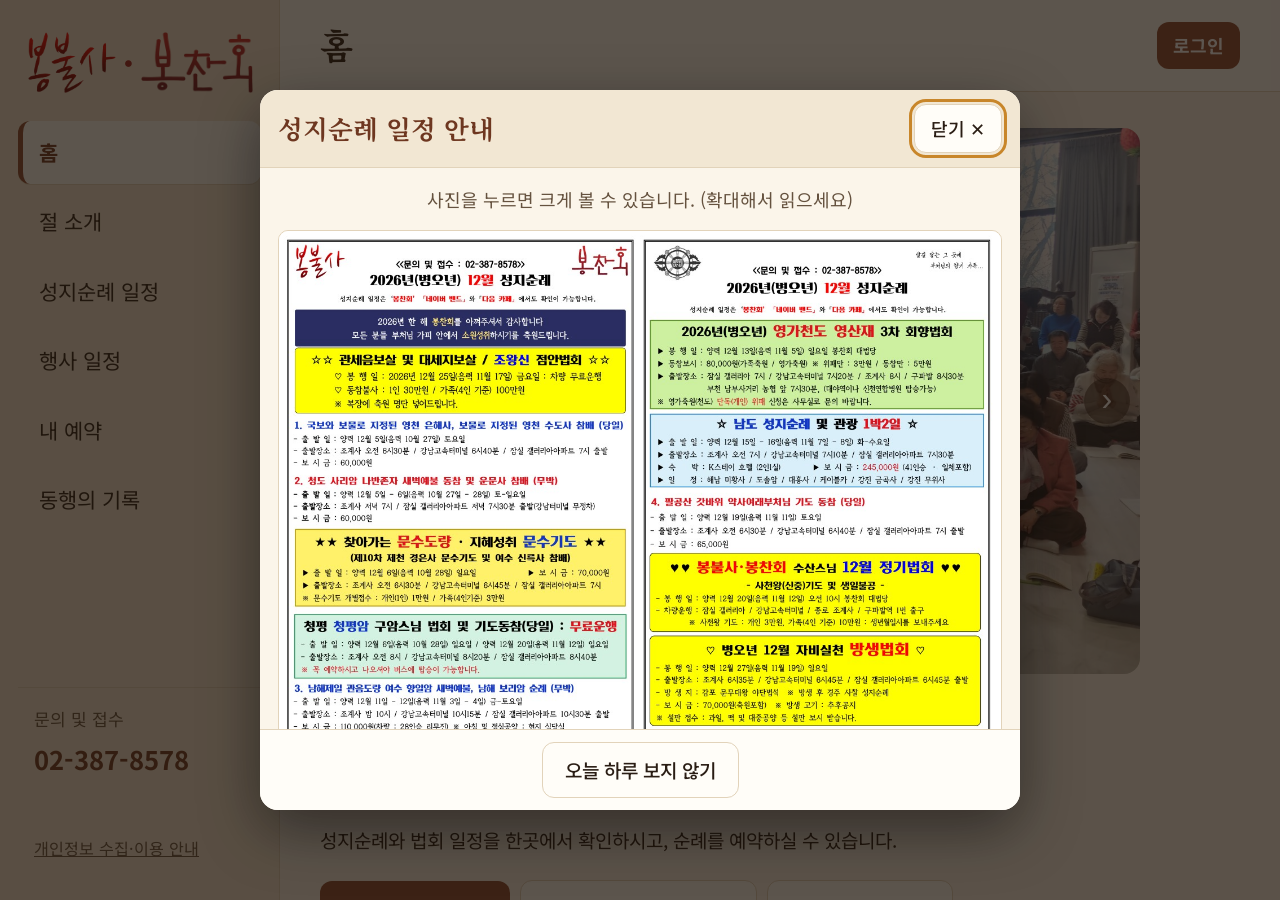
==== index.html @ 5c44788b "내 정보 페이지(회원 전용)와 임시 비밀번호 로그인 시 새 비밀번호 설정 강제, 내 정보는 로그인한 회원에게만 표시 Co-Authored-By: Claude Sonnet 5.5 <" ====
<!doctype html>
<html lang="ko">
<head>
<meta charset="utf-8">
<meta name="viewport" content="width=device-width, initial-scale=1">
<title>봉불사 · 봉찬회 | 성지순례 일정 · 법회 안내 · 예약</title>
<meta name="description" content="봉불사와 성지순례 봉찬회 홈페이지입니다. 성지순례 일정과 법회 안내, 예약, 절 소개, 오시는 길(경기도 고양시 덕양구 내유길 299-2)을 확인하세요. 문의 02-387-8578">
<meta name="keywords" content="봉불사, 봉찬회, 봉불사 봉찬회, 성지순례, 불교 성지순례, 법회, 고양시 절, 덕양구 내유길">
<link rel="canonical" href="https://bongchanhoe.com/">
<meta property="og:type" content="website">
<meta property="og:locale" content="ko_KR">
<meta property="og:site_name" content="봉불사 · 봉찬회">
<meta property="og:title" content="봉불사 · 봉찬회 | 성지순례 일정 · 법회 안내">
<meta property="og:description" content="성지순례 일정과 법회 안내, 예약, 절 소개, 오시는 길을 확인하세요. 문의 02-387-8578">
<meta property="og:url" content="https://bongchanhoe.com/">
<meta property="og:image" content="https://bongchanhoe.com/images/hero.jpg">
<meta name="twitter:card" content="summary_large_image">
<meta name="naver-site-verification" content="9c349a41d6c4ed105a13efb24e6cfe56ac1d6765" />
<script type="application/ld+json">
{
  "@context": "https://schema.org",
  "@type": "PlaceOfWorship",
  "name": "봉불사",
  "alternateName": ["봉찬회", "성지순례 봉찬회"],
  "url": "https://bongchanhoe.com/",
  "telephone": "+82-2-387-8578",
  "image": "https://bongchanhoe.com/images/hero.jpg",
  "address": { "@type": "PostalAddress", "streetAddress": "내유길 299-2", "addressLocality": "덕양구", "addressRegion": "경기도 고양시", "addressCountry": "KR" }
}
</script>
<link rel="stylesheet" href="theme.css">
<style>
  html, body { height: 100%; }
  body { display: flex; }

  /* ---------- 왼쪽 메뉴 ---------- */
  .side {
    width: 280px; flex: none;
    background: var(--sand);
    border-right: 1px solid var(--line);
    display: flex; flex-direction: column;
    padding: 32px 18px 24px; gap: 28px;
    overflow-y: auto;
  }
  .brand { display: block; padding: 6px 10px; margin: -6px 0; border-radius: 12px; text-decoration: none; color: inherit; cursor: pointer; }
  .brand:hover { background: rgba(140,74,47,.1); }
  .brand .name { display: flex; align-items: center; gap: 6px; font-family: var(--serif); font-size: 1.7rem; font-weight: 700; color: var(--brand-dark); line-height: 1.2; }
  .brand .word, .brand .word2 { height: 3.2rem; width: auto; flex: none; }
  .brand .dot { flex: none; font-size: 2rem; line-height: 1; color: #a02020; font-weight: 700; }
  .nav { display: flex; flex-direction: column; gap: 6px; }
  .nav a {
    display: block; padding: 14px 16px; border-radius: 12px;
    color: var(--text); text-decoration: none; font-size: 1.1rem;
    border-left: 5px solid transparent;
  }
  .nav a:hover { background: rgba(140,74,47,.1); }
  .nav a[aria-current="page"] { background: var(--panel); border-left-color: var(--brand); color: var(--brand-dark); font-weight: 700; box-shadow: 0 1px 0 var(--line); }
  .side .call { margin-top: auto; padding: 16px; border-top: 1px solid var(--line); font-size: .9rem; color: var(--muted); }
  .call-bar { display: none; }
  .side-privacy { padding: 10px 16px 14px; font-size: .85rem; color: var(--muted); text-align: left; }
  .side .call a { display: block; margin-top: 4px; font-size: 1.35rem; font-weight: 700; color: var(--brand-dark); text-decoration: none; }

  /* ---------- 가운데 화면 ---------- */
  .main { flex: 1; min-width: 0; display: flex; flex-direction: column; }
  .main > header { padding: 22px 40px; border-bottom: 1px solid var(--line); background: var(--panel); display: flex; align-items: center; justify-content: space-between; gap: 12px; position: relative; z-index: 5; }
  .main > header h1 { margin: 0; font-size: 1.8rem; }
  .who { display: flex; align-items: center; gap: 10px; flex-wrap: wrap; justify-content: flex-end; }
  .who .name { font-weight: 700; color: var(--brand-dark); }
  .stage { flex: 1; min-height: 0; position: relative; }
  .view { display: none; height: 100%; }
  .view.on { display: block; }
  iframe.frame { width: 100%; height: 100%; border: 0; background: var(--bg); }

  .pad { padding: 36px 40px 56px; overflow: auto; height: 100%; }
  .hero { max-width: 820px; display: grid; gap: 22px; margin-bottom: 36px; }
  /* 문구: 두 줄을 한 덩어리로 가운데에 놓고, 둘째 줄은 안쪽으로 들여서 엇갈리게 */
  .hero .tag { margin: 0; color: var(--muted); font-size: 1.1rem; line-height: 1.7; justify-self: center; text-align: left; }
  /* 둘째 줄 앞의 .tag-pad 는 첫 줄의 "발길 닿" 과 같은 글자를 보이지 않게 둔 자리입니다.
     그래서 둘째 줄의 "부"가 첫 줄의 "는" 바로 아래에 맞춰집니다. (글자 크기·글꼴이 바뀌어도 그대로 맞음) */
  .hero .tag-pad { visibility: hidden; }
  .hero .tag-1, .hero .tag-2 { white-space: nowrap; }
  @media (max-width: 380px) { .hero .tag { font-size: 1rem; } }
  .hero h2 { margin: 0; font-size: 2.1rem; color: var(--brand-dark); }
  .hero p { margin: 0; line-height: 1.8; }
  .menu-card span { text-wrap: balance; }
  .cards { display: grid; grid-template-columns: repeat(auto-fit, minmax(240px, 1fr)); gap: 18px; max-width: 820px; }
  .menu-card {
    display: block; padding: 24px; background: var(--panel);
    border: 1px solid var(--line); border-radius: 16px;
    color: inherit; text-decoration: none;
  }
  .menu-card:hover { border-color: var(--brand); background: #fffaf0; }
  .menu-card b { display: block; font-family: var(--serif); font-size: 1.3rem; margin-bottom: 6px; color: var(--brand-dark); }
  .menu-card span { color: var(--muted); }

  .soon { height: 100%; display: grid; place-items: center; text-align: center; padding: 32px; }
  .soon .badge { display: inline-block; font-size: 1rem; padding: 6px 16px; background: #f3e1bd; color: #6f4a0c; margin-bottom: 16px; }
  .soon h2 { margin: 0 0 8px; font-size: 1.9rem; }
  .soon p { margin: 0; color: var(--muted); }

  /* ---------- 좁은 화면(휴대폰): 메뉴를 위로 ---------- */
  @media (max-width: 760px) {
    body { flex-direction: column; }
    .side { width: 100%; flex-direction: row; align-items: center; gap: 12px; padding: 12px 16px; overflow-x: auto; overflow-y: hidden; border-right: 0; border-bottom: 1px solid var(--line); }
    .side .call, .side-privacy { display: none; }
    .call-bar {
      display: flex; align-items: center; justify-content: center; gap: 8px; flex: none;
      min-height: 46px; padding: 8px 12px; background: var(--brand); color: #fff;
      text-decoration: none; font-size: 1rem;
    }
    .call-bar b { font-size: 1.2rem; letter-spacing: .02em; }
    .call-bar:active { background: var(--brand-dark); }
    .brand .name { font-size: 1.3rem; white-space: nowrap; gap: 8px; }
    .brand .word, .brand .word2 { height: 2.4rem; }
    .brand .dot { font-size: 1.5rem; }
    .nav { flex-direction: row; gap: 4px; }
    .nav a { white-space: nowrap; padding: 10px 14px; border-left: 0; border-bottom: 4px solid transparent; border-radius: 10px; font-size: 1.05rem; }
    .nav a[aria-current="page"] { border-bottom-color: var(--brand); box-shadow: none; }
    .main > header { padding: 14px 16px; }
    .main > header h1 { font-size: 1.5rem; }
    .pad, .soon { padding: 24px 16px 40px; }
    .hero h2 { font-size: 1.7rem; }
  }
</style>
</head>
<body>

<aside class="side">
  <!-- 누르면 홈 화면으로 이동하면서 페이지를 새로 고침 (스크립트 맨 아래의 brand 클릭 처리) -->
  <a class="brand" id="brand" href="index.html" aria-label="봉불사 성지순례 봉찬회 — 홈으로 (새로 고침)">
    <div class="name"><img class="word" src="images/logo-bongbulsa.png" alt="봉불사" width="69" height="48"><span class="dot" aria-hidden="true">·</span><img class="word2" src="images/logo-bongchanhoe.png" alt="봉찬회" width="89" height="48"></div>
  </a>
  <nav class="nav" id="nav" aria-label="주 메뉴"></nav>
  <div class="call">문의 및 접수<a href="tel:023878578">02-387-8578</a></div>
  <button type="button" class="privacy-link side-privacy" id="side-privacy">개인정보 수집·이용 안내</button>
</aside>
<!-- 휴대폰에서만 보이는 문의 전화 띠 (PC에서는 왼쪽 아래 .call 이 보임). 누르면 바로 전화 -->
<a class="call-bar" href="tel:023878578" aria-label="문의 및 접수 전화 02-387-8578">📞 문의 및 접수 <b>02-387-8578</b></a>

<div class="main">
  <header>
    <h1 id="title">홈</h1>
    <div class="who" id="who"></div>
  </header>
  <main class="stage">
    <!-- 홈 -->
    <section class="view" id="view-home">
      <div class="pad">
        <div class="hero">
          <div id="hero-carousel"></div>
          <p class="tag"><span class="tag-1">발길 닿는 그곳에</span><br><span class="tag-2"><span class="tag-pad" aria-hidden="true">발길 닿</span>부처님의 향기 가득...</span></p>
          <p>성지순례와 법회 일정을 한곳에서 확인하시고, 순례를 예약하실 수 있습니다.</p>
          <div class="actions">
            <a class="btn" href="#pilgrimage">성지순례 일정 보기</a>
            <a class="btn ghost" href="tel:023878578">전화 문의 02-387-8578</a>
            <a class="btn ghost" href="#temple:info">연락처 · 오시는 길</a>
          </div>
        </div>
        <h2 class="sec">바로가기</h2>
        <div class="cards" id="cards"></div>
      </div>
    </section>

    <!-- 준비 중 -->
    <section class="view" id="view-soon">
      <div class="soon">
        <div>
          <span class="badge">준비 중</span>
          <h2 id="soon-name"></h2>
          <p>이 페이지는 아직 준비 중입니다. 조금만 기다려 주세요.</p>
        </div>
      </div>
    </section>

    <!-- 만들어진 페이지가 열리는 곳 -->
    <section class="view" id="view-frame">
      <iframe class="frame" id="frame" title="페이지 내용"></iframe>
    </section>
  </main>
</div>

<script src="carousel.js"></script>
<script src="flyers.js"></script>
<script src="popup.js"></script>
<script src="privacy.js"></script>
<script>document.getElementById("side-privacy").addEventListener("click", showPrivacyPopup);</script>
<script>
  // 메뉴 목록. file 이 있는 페이지는 파일이 실제로 존재할 때만 가운데에 열리고,
  // 없으면 "준비 중"이 보입니다. 새 페이지 파일을 만들면 자동으로 열립니다.
  const PAGES = [
    { id: 'home',       label: '홈',            file: null,              desc: '' },
    { id: 'temple',     label: '절 소개',       file: 'temple.html',     desc: '봉불사를 소개합니다' },
    { id: 'pilgrimage', label: '성지순례 일정', file: 'pilgrimage.html', desc: '다가오는 성지순례 일정을 확인하세요' },
    { id: 'events',     label: '행사 일정',     file: 'events.html',     desc: '봉불사 행사 일정을 확인하세요' },
    { id: 'reserve',    label: '내 예약',       file: 'reserve.html',    desc: '성지순례를 예약하세요' },
    { id: 'myinfo',     label: '내 정보',       file: 'myinfo.html',     desc: '가입 정보를 보고 비밀번호를 바꿉니다', memberOnly: true }, // 로그인한 회원에게만 메뉴에 보임
    { id: 'gallery',    label: '동행의 기록',   file: 'gallery.html',    desc: '함께 다녀온 성지순례와 행사의 사진' },
    { id: 'login',      label: '로그인',        file: 'login.html',      desc: '', hidden: true }, // 왼쪽 메뉴·바로가기에는 안 보임
  ];

  const $ = (id) => document.getElementById(id);
  const views = { home: $('view-home'), soon: $('view-soon'), frame: $('view-frame') };

  PAGES.filter((p) => !p.hidden).forEach((p) => {
    const a = document.createElement('a');
    a.href = '#' + p.id;
    a.textContent = p.label;
    a.dataset.id = p.id;
    if (p.memberOnly) a.dataset.memberOnly = '1';
    $('nav').appendChild(a);

    if (p.id !== 'home') {
      const c = document.createElement('a');
      c.className = 'menu-card';
      if (p.memberOnly) c.dataset.memberOnly = '1';
      c.href = '#' + p.id;
      c.innerHTML = '<b></b><span></span>';
      c.querySelector('b').textContent = p.label;
      c.querySelector('span').textContent = p.desc;
      $('cards').appendChild(c);
    }
  });

  function show(name) {
    Object.entries(views).forEach(([k, el]) => el.classList.toggle('on', k === name));
  }

  async function exists(file) {
    try {
      const r = await fetch(file, { method: 'HEAD', cache: 'no-store' });
      return r.ok;
    } catch (e) {
      return false; // 파일을 직접 연 경우(서버 없음) 등
    }
  }

  let token = 0; // 메뉴를 빠르게 연속으로 눌렀을 때 마지막 클릭만 반영
  async function open() {
    // 주소 끝에 ":목적지"를 붙이면 그 페이지의 특정 부분으로 바로 이동 (예: #temple:info = 절 소개의 연락처·오시는 길)
    const [id, jump] = location.hash.slice(1).split(':');
    const page = PAGES.find((p) => p.id === id) || PAGES[0];
    if (page.memberOnly && !getMember()) { location.hash = '#login'; return; } // 회원 전용: 로그인 후 사용
    const to = /^[a-z-]{1,20}$/.test(jump || '') ? jump : '';
    const my = ++token;

    document.querySelectorAll('#nav a').forEach((a) => {
      if (a.dataset.id === page.id) a.setAttribute('aria-current', 'page');
      else a.removeAttribute('aria-current');
    });
    $('title').textContent = page.label;
    document.title = page.id === 'home' ? '봉불사 · 봉찬회 | 성지순례 일정 · 법회 안내 · 예약' : page.label + ' · 봉불사'; // 홈은 검색에 보이는 제목과 같게

    if (!page.file) { show('home'); return; }

    show(null); // 확인하는 동안 이전 화면이 남아 보이지 않게 비움
    const ok = await exists(page.file);
    if (my !== token) return;
    if (ok) {
      $('frame').src = page.file + (to ? '?to=' + to : '');
      show('frame');
    } else {
      $('soon-name').textContent = page.label;
      show('soon');
    }
  }

  window.addEventListener('hashchange', open);
  open();

  /* ---------- 로그인 상태 표시 ----------
     회원 로그인(이름/전화번호)과 관리자 로그인(이메일/비밀번호)은 login.html 에서 따로 합니다.
     - 회원: sessionStorage['member'] = {name, phone}  → 다른 페이지는 window.top.getMember() 로 읽음
     - 관리자: sessionStorage['admin_token']          → 행사 관리·매출 페이지가 사용
     비회원은 로그인 없이 일정을 볼 수 있습니다. */
  function getMember() {
    try { return JSON.parse(sessionStorage.getItem('member') || 'null'); } catch (e) { return null; }
  }
  window.getMember = getMember;

  function adminActive() {
    try {
      const tk = sessionStorage.getItem('admin_token');
      if (!tk) return false;
      const exp = JSON.parse(atob(tk.split('.')[1].replace(/-/g, '+').replace(/_/g, '/'))).exp;
      return exp * 1000 > Date.now();
    } catch (e) { return false; }
  }

  function reloadFrame() { const f = $('frame'); if (f.getAttribute('src')) f.contentWindow.location.reload(); }

  function renderWho() {
    const who = $('who');
    who.replaceChildren();
    const m = getMember(), admin = adminActive();
    document.querySelectorAll('[data-member-only]').forEach((x) => { x.hidden = !m; }); // 내 정보는 로그인한 회원에게만 보임
    const mk = (tag, cls, text) => { const e = document.createElement(tag); e.className = cls; e.textContent = text; return e; };

    if (m) who.append(mk('span', 'name', m.name + '님'));
    if (admin) {
      who.append(mk('span', 'admin-tag', '관리자'));
      const a1 = mk('a', 'btn ghost small', '행사 관리'); a1.href = 'menu.html';
      const a3 = mk('a', 'btn ghost small', '전체 예약'); a3.href = 'reservations.html';
      const a2 = mk('a', 'btn ghost small', '매출'); a2.href = 'sales.html';
      const a4 = mk('a', 'btn ghost small', '회원 관리'); a4.href = 'members.html';
      who.append(a1, a3, a4, a2);
    }
    if (m || admin) {
      const out = mk('button', 'btn ghost small', '로그아웃'); out.type = 'button';
      out.addEventListener('click', () => {
        try { sessionStorage.removeItem('member'); sessionStorage.removeItem('admin_token'); } catch (e) {}
        renderWho();
        location.hash = '#login'; // 로그아웃하면 로그인 화면으로
      });
      who.append(out);
    } else {
      const b = mk('a', 'btn small', '로그인'); b.href = '#login';
      who.append(b);
    }
  }
  window.renderWho = renderWho;
  renderWho();

  // 홈 사진: carousel.js 의 HOME_SLIDES (사진 4장이 5초마다 넘어감). 절 소개 페이지는 사진 대신 동영상을 씁니다.
  $('hero-carousel').replaceWith(buildCarousel(HOME_SLIDES, HOME_OPTS));

  // 왼쪽 위 "봉불사 성지순례 봉찬회"를 누르면 홈으로 이동하면서 페이지를 새로 고침.
  // 새로 고침할 때 팝업이 또 뜨면 번거로우니 이번 한 번은 팝업을 건너뜀(popup.js 가 이 표시를 읽고 지움).
  $('brand').addEventListener('click', (e) => {
    if (e.ctrlKey || e.metaKey || e.shiftKey || e.button === 1) return; // 새 탭으로 여는 동작은 그대로 둠
    e.preventDefault();
    try { sessionStorage.setItem('popup-skip-once', '1'); } catch (err) {}
    const target = location.pathname; // 주소 끝의 #메뉴 부분을 떼어 낸 홈 주소
    if (location.hash) location.assign(target); else location.reload();
  });

  // 들어오자마자 뜨는 안내 팝업 (사진·제목은 popup.js 의 POPUP 에서 바꿈)
  showEntryPopup(POPUP);
</script>
</body>
</html>
---- theme.css ----
/* 봉불사 · 봉찬회 공통 디자인 — 따뜻한 색, 큰 글자 */
@import url("https://fonts.googleapis.com/css2?family=Noto+Sans+KR:wght@400;500;700&family=Noto+Serif+KR:wght@600;700&display=swap");

:root {
  --bg: #fbf5ea;        /* 따뜻한 크림 */
  --panel: #fffdf8;
  --sand: #f2e7d3;      /* 연한 베이지 면 */
  --text: #2a1d14;
  --muted: #65523f;     /* 크림 위에서도 읽기 편한 진한 갈색 회색 */
  --line: #e2d3ba;
  --brand: #8c4a2f;     /* 황토빛 갈색 */
  --brand-dark: #6e3720;
  --gold: #c8862a;
  --ok-bg: #e2f0de; --ok-fg: #2a5f25;
  --off-bg: #ece3d3; --off-fg: #5b4b3a;
  --red: #b3261e; --red-bg: #fde8e6;
  --serif: "Noto Serif KR", "Batang", "Nanum Myeongjo", serif;
  --sans: "Noto Sans KR", "Pretendard", "Malgun Gothic", system-ui, sans-serif;
}

* { box-sizing: border-box; }
[hidden] { display: none !important; }
html { font-size: 19px; }
/* 한글은 낱말(띄어쓰기) 단위로 줄이 바뀌게: "봉불사 행사 일정을 / 확인하세요" 처럼. 아주 긴 낱말(주소 등)만 어쩔 수 없이 끊음 */
body { word-break: keep-all; overflow-wrap: break-word; }
h1, h2, h3, .desc, .hint, .state, .msg, p { text-wrap: pretty; }
h1, h2, h3 { text-wrap: balance; }
body {
  margin: 0;
  font-family: var(--sans);
  font-size: 1rem;
  line-height: 1.7;
  background: var(--bg);
  color: var(--text);
}
h1, h2, h3 { font-family: var(--serif); line-height: 1.35; }
a { color: var(--brand-dark); }
:focus-visible { outline: 3px solid var(--gold); outline-offset: 2px; }

/* ---------- 버튼 ---------- */
.btn {
  display: inline-block;
  font: inherit; font-weight: 700; font-size: 1rem; text-decoration: none; text-align: center;
  min-height: 48px; padding: 11px 22px;
  border: 0; border-radius: 12px; cursor: pointer;
  background: var(--brand); color: #fff;
}
.btn:hover { background: var(--brand-dark); }
.btn.ghost { background: var(--panel); color: var(--text); border: 1.5px solid var(--line); font-weight: 500; }
.btn.ghost:hover { background: var(--sand); }
.btn.small { min-height: 42px; padding: 8px 16px; font-size: .95rem; }
.btn:disabled { opacity: .6; cursor: default; }

/* ---------- 카드 · 배지 ---------- */
.item, .card, .box {
  background: var(--panel);
  border: 1px solid var(--line);
  border-radius: 16px;
  padding: 24px;
}
.item { display: grid; gap: 12px; }
.item.past { opacity: .72; }
.item.urgent { border-color: var(--red); border-left: 7px solid var(--red); }
.top { display: flex; align-items: center; gap: 10px; flex-wrap: wrap; }
.title { font-size: 1.3rem; font-weight: 700; margin: 0; }
.badge { font-size: .85rem; font-weight: 700; padding: 3px 12px; border-radius: 999px; }
.badge.open { background: var(--ok-bg); color: var(--ok-fg); }
.badge.closed, .badge.canceled, .badge.dday { background: var(--off-bg); color: var(--off-fg); }
.badge.dday.urgent { background: var(--red); color: #fff; }
.meta { display: flex; flex-wrap: wrap; gap: 4px 20px; color: var(--muted); font-size: 1rem; }
.meta .urgent { color: var(--red); font-weight: 700; }
.desc { margin: 0; line-height: 1.75; white-space: pre-line; }
.list { display: grid; gap: 16px; }
.actions, .row { display: flex; gap: 10px; flex-wrap: wrap; align-items: center; }

/* 구역 제목: 가는 선 위에 작은 글씨 (조용한 느낌) */
.sec { font-size: 1.1rem; font-weight: 500; font-family: var(--sans); color: var(--muted); margin: 36px 0 16px; padding-bottom: 10px; border-bottom: 1.5px solid var(--line); }
.sec:first-child { margin-top: 0; }

/* ---------- 안내 · 메시지 ---------- */
.state { padding: 44px 0; text-align: center; color: var(--muted); }
.state .btn { margin-top: 14px; }
.msg { font-size: .95rem; min-height: 1.4em; }
.msg.err { color: var(--red); font-weight: 500; }
.msg.ok { color: var(--ok-fg); font-weight: 500; }
.hint { color: var(--muted); font-size: .95rem; margin: 0 0 18px; }

/* ---------- 입력 ---------- */
form.box { display: grid; gap: 16px; }
form.box.edit { border-color: var(--gold); border-width: 2px; }
.grid { display: grid; grid-template-columns: repeat(auto-fit, minmax(210px, 1fr)); gap: 16px; }
label.f { display: grid; gap: 6px; font-size: .95rem; color: var(--muted); font-weight: 500; }
label.f.wide { grid-column: 1 / -1; }
input, select, textarea {
  font: inherit; color: var(--text); background: #fff;
  border: 1.5px solid #cdb995; border-radius: 10px;
  padding: 10px 12px; min-height: 48px; width: 100%;
}
textarea { min-height: 96px; resize: vertical; }

/* ---------- 성지순례 전단 사진 칸 (flyers.js) ---------- */
.flyers { margin-bottom: 22px; padding: 18px 20px; background: var(--panel); border: 1px solid var(--line); border-radius: 16px; display: grid; gap: 10px; }
.flyers-title { margin: 0; font-size: 1.4rem; color: var(--brand-dark); }
.flyers-hint { margin: 0; color: var(--muted); font-size: .95rem; }
.flyers-grid { display: grid; grid-template-columns: repeat(auto-fit, minmax(min(380px, 100%), 1fr)); gap: 14px; } /* 넓으면 2장씩 나란히, 좁으면 1장씩 */
.flyers-fig { margin: 0; display: grid; gap: 6px; }
.flyers-fig a { display: block; border: 1px solid var(--line); border-radius: 10px; overflow: hidden; background: #fff; cursor: zoom-in; }
.flyers-fig img { display: block; width: 100%; height: auto; }
.flyers-fig figcaption { text-align: center; color: var(--muted); font-size: .9rem; }
@media (max-width: 760px) { .flyers { padding: 14px 12px; } .flyers-title { font-size: 1.2rem; } }

/* ---------- 들어오면 뜨는 안내 팝업 (popup.js) ---------- */
.popup-overlay {
  position: fixed; inset: 0; z-index: 200; background: rgba(30,20,12,.72); display: grid; place-items: center;
  padding: max(16px, env(safe-area-inset-top)) max(16px, env(safe-area-inset-right)) max(16px, env(safe-area-inset-bottom)) max(16px, env(safe-area-inset-left));
}
/* 높이는 화면의 80%만 쓰고(휴대폰 주소창 때문에 잘리지 않게 dvh = 실제 보이는 높이 기준), 가로는 PC에서 760px 까지만 */
.popup-box { width: min(760px, 100%); max-height: 80vh; max-height: 80dvh; display: flex; flex-direction: column; background: var(--panel); border-radius: 18px; overflow: hidden; box-shadow: 0 20px 60px rgba(0,0,0,.45); }
.popup-head { display: flex; align-items: center; justify-content: space-between; gap: 12px; padding: 14px 18px; border-bottom: 1px solid var(--line); background: var(--sand); }
.popup-title { margin: 0; font-size: 1.35rem; color: var(--brand-dark); }
.popup-body { min-height: 0; overflow-y: auto; padding: 16px 18px; display: grid; gap: 16px; background: var(--bg); -webkit-overflow-scrolling: touch; }
.popup-hint { margin: 0; color: var(--muted); font-size: .95rem; text-align: center; }
.popup-fig { margin: 0; display: grid; gap: 6px; }
.popup-fig a { display: block; border: 1px solid var(--line); border-radius: 10px; overflow: hidden; background: #fff; cursor: zoom-in; }
.popup-fig img { display: block; width: 100%; height: auto; }
.popup-fig figcaption { text-align: center; color: var(--muted); font-size: .9rem; }
.popup-foot { display: flex; gap: 10px; justify-content: center; flex-wrap: wrap; padding: 12px 18px; border-top: 1px solid var(--line); background: var(--panel); }
@media (max-width: 760px) {
  .popup-overlay { padding-left: max(18px, env(safe-area-inset-left)); padding-right: max(18px, env(safe-area-inset-right)); }
  .popup-box { max-height: 78vh; max-height: 78dvh; border-radius: 14px; }
  .popup-head { padding: 10px 12px; }
  .popup-body { padding: 12px; gap: 12px; }
  .popup-foot { padding: 10px 12px; }
  .popup-title { font-size: 1.1rem; }
  .popup-hint { font-size: .85rem; }
  .popup-foot .btn { flex: 1 1 auto; min-height: 44px; }
}

/* ---------- 맨 위로 버튼 (totop.js) ---------- */
.to-top {
  position: fixed; right: 16px; bottom: 16px; z-index: 40;
  width: 54px; height: 54px; border: 0; border-radius: 50%;
  background: var(--brand); color: #fff; font: 700 1.7rem/1 var(--sans);
  display: grid; place-items: center; padding: 0 0 3px; cursor: pointer;
  box-shadow: 0 4px 14px rgba(42,29,20,.35);
}
.to-top:hover { background: var(--brand-dark); }
@media (max-width: 760px) { .to-top { right: 12px; bottom: 12px; } }

/* ---------- 검색창 ---------- */
.searchbar { display: grid; gap: 8px; margin-bottom: 22px; padding: 18px 20px; background: var(--sand); border-radius: 16px; }
.searchbar-label { font-weight: 700; color: var(--brand-dark); }
.searchbar-row { display: flex; gap: 10px; }
.searchbar-row input { flex: 1; min-width: 0; font-size: 1.05rem; }
.searchbar-info { color: var(--muted); font-size: .95rem; min-height: 1.4em; }

/* ---------- 페이지 나누기 ---------- */
.pager-wrap { margin-top: 28px; display: grid; gap: 10px; justify-items: center; }
.pager { display: flex; flex-wrap: wrap; gap: 8px; justify-content: center; align-items: center; }
.pager .btn { min-width: 48px; min-height: 48px; padding: 8px 14px; font-size: 1rem; }
.pager .btn.current { background: var(--brand); color: #fff; border-color: var(--brand); font-weight: 700; }
.pager .btn:disabled:not(.current) { opacity: .45; }
.pager-gap { color: var(--muted); padding: 0 2px; }
.pager-info { color: var(--muted); font-size: .9rem; }

/* ---------- 사진 넘기기(슬라이드) — 홈, 절 소개 ---------- */
.hero-media { display: grid; gap: 8px; }
.carousel { position: relative; overflow: hidden; border-radius: 16px; background: var(--car-bg, var(--sand)); aspect-ratio: var(--car-ratio, 16 / 9); touch-action: pan-y; }
.slides { display: flex; height: 100%; transition: transform .7s ease; }
.slides.no-anim { transition: none; }
.slide { flex: 0 0 100%; min-width: 0; height: 100%; margin: 0; }
.slide img { display: block; width: 100%; height: 100%; object-fit: cover; }
.car-btn {
  position: absolute; top: 50%; transform: translateY(-50%);
  width: 46px; height: 46px; border: 0; border-radius: 50%;
  background: rgba(42,29,20,.55); color: #fff; font-size: 1.7rem; line-height: 1;
  display: grid; place-items: center; padding: 0 0 4px; cursor: pointer;
}
.car-btn:hover { background: rgba(42,29,20,.82); }
.car-btn.prev { left: 10px; }
.car-btn.next { right: 10px; }
.car-dots { display: flex; justify-content: center; align-items: center; gap: 0; }
.car-dot { width: 26px; height: 26px; padding: 0; border: 0; background: none; cursor: pointer; display: grid; place-items: center; }
.car-dot::before { content: ''; width: 9px; height: 9px; border-radius: 50%; background: #cdb995; transition: width .3s ease, background .3s ease; }
.car-dot[aria-current="true"]::before { width: 22px; border-radius: 5px; background: var(--brand); }
@media (prefers-reduced-motion: reduce) { .slides { transition: none; } }

/* ---------- 사진 자리 (나중에 실제 사진으로 교체) ---------- */
.photo-ph {
  display: grid; place-items: center; text-align: center;
  width: 100%; aspect-ratio: 16 / 7; min-height: 160px;
  background: var(--sand);
  border: 2px dashed #c9b48f; border-radius: 16px;
  color: var(--muted); font-size: 1.2rem; font-weight: 500;
}
img.photo { display: block; width: 100%; max-height: 380px; object-fit: cover; border-radius: 16px; }

/* ---------- 위쪽 띠 (관리 페이지용) ---------- */
.bar {
  background: var(--sand); color: var(--text);
  border-bottom: 1px solid var(--line);
  display: flex; align-items: center; gap: 14px; flex-wrap: wrap;
  padding: 14px 32px;
}
.bar .name { font-family: var(--serif); font-size: 1.4rem; font-weight: 700; color: var(--brand-dark); }
.bar .sub { font-size: .85rem; color: var(--muted); }
.bar .sp { flex: 1; }
.bar a, .bar button.link {
  color: var(--text); text-decoration: none; font: inherit; font-size: 1rem;
  background: none; border: 0; padding: 10px 14px; border-radius: 10px; cursor: pointer; min-height: 44px;
}
.bar a:hover, .bar button.link:hover { background: rgba(140,74,47,.12); }

header.page { padding: 26px 32px; border-bottom: 1px solid var(--line); background: var(--panel); display: flex; align-items: center; gap: 12px; flex-wrap: wrap; }
header.page h1 { margin: 0; font-size: 1.7rem; }
.admin-tag { font-size: .85rem; font-weight: 700; padding: 3px 12px; border-radius: 999px; background: #f3e1bd; color: #6f4a0c; }

@media (max-width: 720px) {
  html { font-size: 18px; }
  .item, .card, .box { padding: 20px; }
  .bar, header.page { padding-left: 16px; padding-right: 16px; }
}

/* 입금 안내 팝업 (pay.js) */
.pay-body { display: grid; gap: 12px; }
.pay-trip { font-weight: 700; margin: 0; }
.pay-amt { margin: 0; font-size: 1.15rem; font-weight: 700; color: var(--brand-dark); }
.pay-sub { margin: 4px 0 0; font-weight: 700; }
.pay-acc .btn { min-width: 6.2em; white-space: nowrap; padding: 10px 14px; }
.pay-num { white-space: nowrap; user-select: all; }
.pay-acc { display: flex; align-items: center; justify-content: space-between; gap: 12px; flex-wrap: wrap; padding: 14px 16px; background: var(--sand); border: 1.5px solid var(--line); border-radius: 12px; }
.pay-bank { font-weight: 700; }
.pay-num { font-size: 1.3rem; font-weight: 700; letter-spacing: .02em; word-break: keep-all; }
.pay-owner { color: var(--muted); font-size: .95rem; }
.pay-note { margin: 4px 0 0; padding: 12px 14px; background: #fff7e0; border-radius: 10px; font-weight: 500; }

/* 확인 팝업 (pay.js 의 askPopup) */
.ask-box { width: min(460px, 100%); }
.ask-msg { margin: 0; font-size: 1.1rem; line-height: 1.7; text-align: center; font-weight: 500; }
.ask-box .popup-foot .btn { flex: 1 1 0; min-height: 52px; }

/* 개인정보 동의 (privacy.js) */
.consent { display: grid; gap: 8px; padding: 14px 16px; background: var(--panel); border: 1.5px solid var(--line); border-radius: 12px; }
.consent-lab { display: flex; align-items: center; gap: 12px; font-weight: 700; cursor: pointer; }
.consent-lab input { width: 1.6rem; height: 1.6rem; min-height: 0; flex: none; accent-color: var(--brand); }
.consent .btn { justify-self: start; }
.consent-hint { margin: 0; color: var(--muted); font-size: .92rem; }
.privacy-box { width: min(620px, 100%); }
.privacy-body { gap: 12px; }
.privacy-sec b { color: var(--brand-dark); }
.privacy-sec p { margin: 2px 0 0; line-height: 1.7; }
.privacy-link { background: none; border: 0; padding: 0; font: inherit; color: var(--brand-dark); text-decoration: underline; cursor: pointer; }
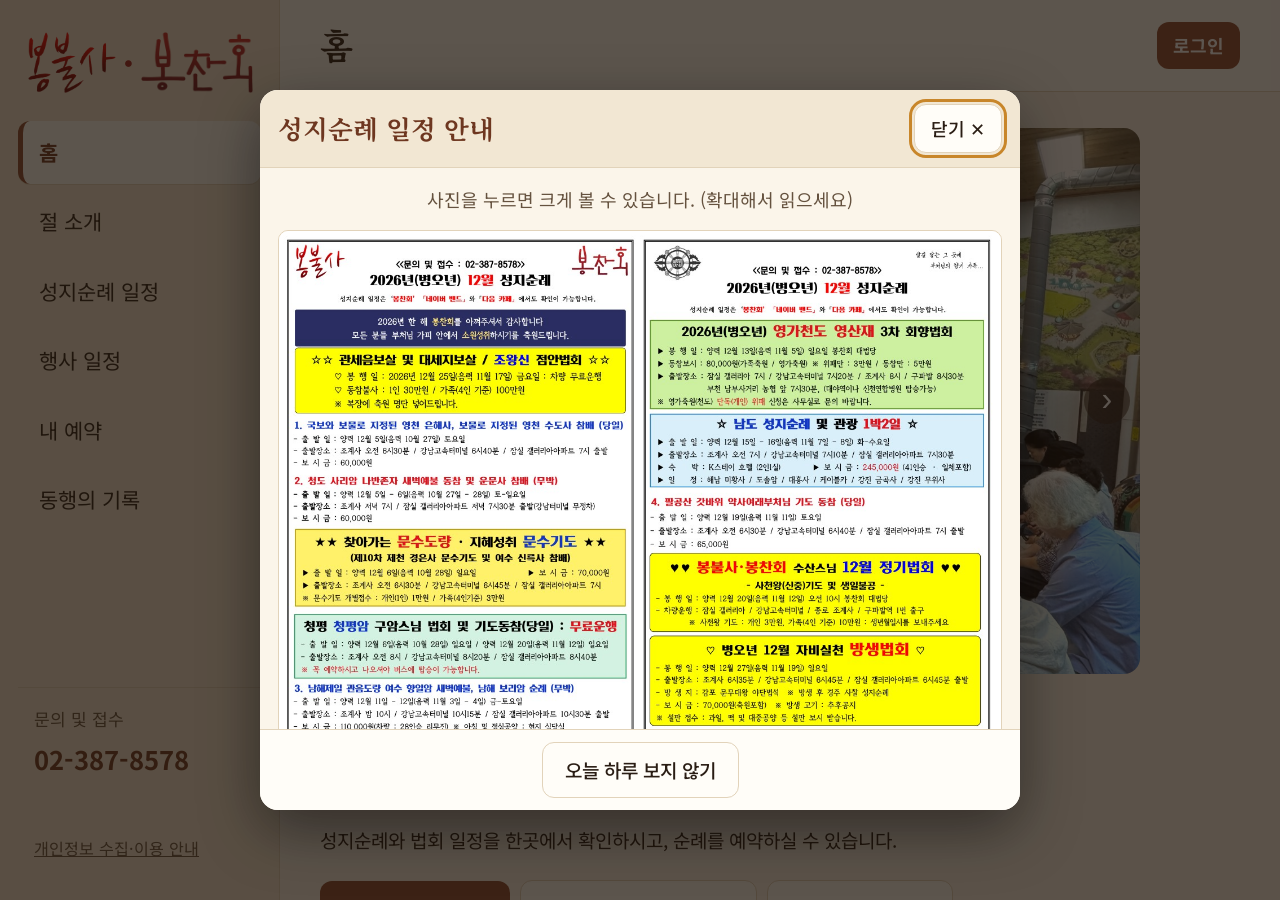
==== commit 33b84baa: "사이트 설명을 80자 이내(74자)로 줄임 (네이버 서치어드바이저 안내)" ====
--- a/index.html
+++ b/index.html
@@ -4,7 +4,7 @@
 <meta charset="utf-8">
 <meta name="viewport" content="width=device-width, initial-scale=1">
 <title>봉불사 · 봉찬회 | 성지순례 일정 · 법회 안내 · 예약</title>
-<meta name="description" content="봉불사와 성지순례 봉찬회 홈페이지입니다. 성지순례 일정과 법회 안내, 예약, 절 소개, 오시는 길(경기도 고양시 덕양구 내유길 299-2)을 확인하세요. 문의 02-387-8578">
+<meta name="description" content="봉불사 · 봉찬회. 성지순례 일정, 법회 안내, 예약, 오시는 길(경기도 고양시 덕양구 내유길 299-2) 문의 02-387-8578">
 <meta name="keywords" content="봉불사, 봉찬회, 봉불사 봉찬회, 성지순례, 불교 성지순례, 법회, 고양시 절, 덕양구 내유길">
 <link rel="canonical" href="https://bongchanhoe.com/">
 <meta property="og:type" content="website">
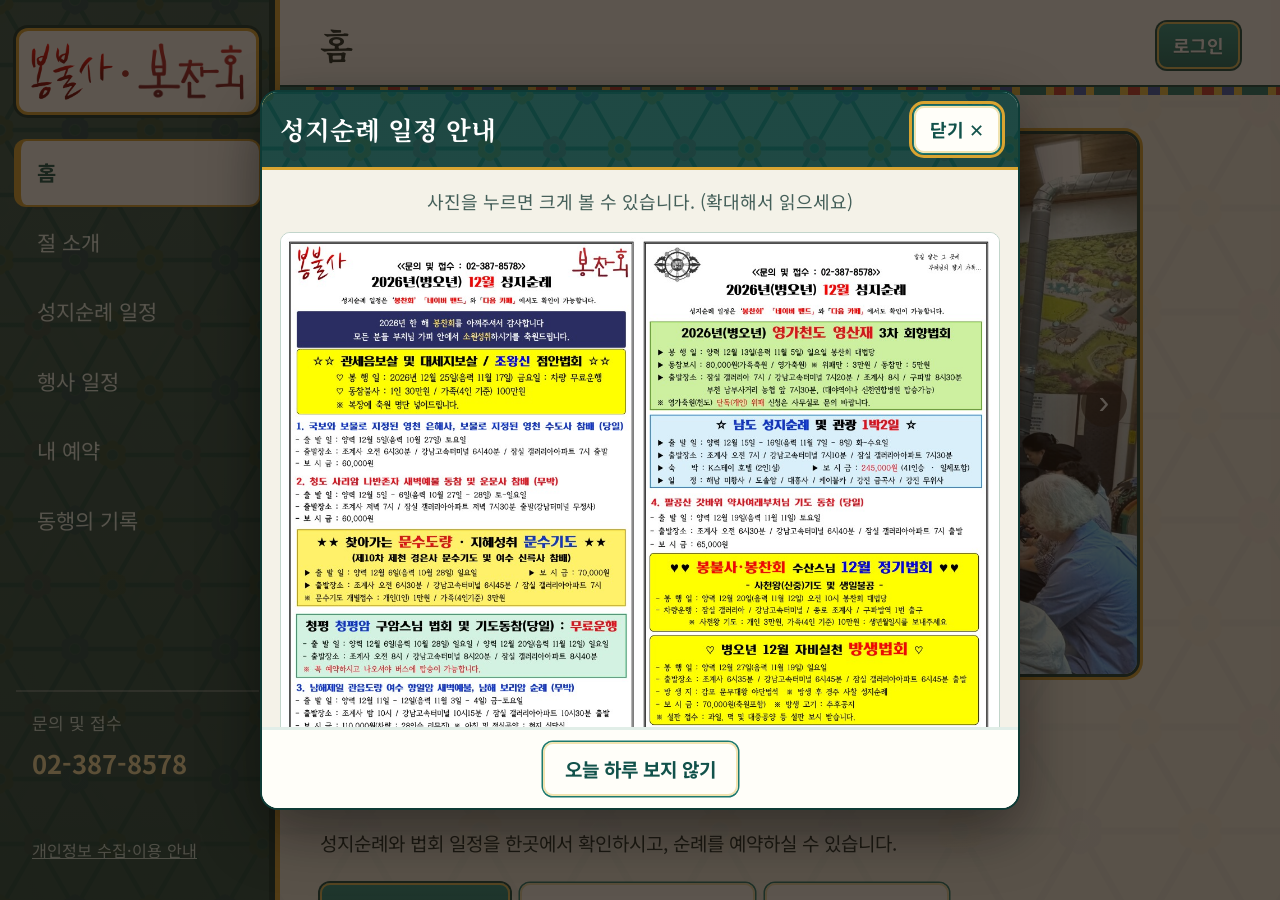
==== commit 59fa13da: "전통 사찰 테마: 단청 옥빛, 꽃살문 무늬, 금빛 선과 단청 띠로 홈페이지 전체 디자인 개편 Co-Authored-By: Claude Sonnet 5.5 <noreply@anthr" ====
--- a/index.html
+++ b/index.html
@@ -33,36 +33,40 @@
   html, body { height: 100%; }
   body { display: flex; }
 
-  /* ---------- 왼쪽 메뉴 ---------- */
+  /* ---------- 왼쪽 메뉴: 대웅전 기둥 같은 깊은 옥빛 + 꽃살문 ---------- */
   .side {
     width: 280px; flex: none;
-    background: var(--sand);
-    border-right: 1px solid var(--line);
+    background: linear-gradient(rgba(14,59,54,.86), rgba(14,59,54,.93)), var(--kkotsal);
+    background-size: auto, 150px auto;
+    border-right: 5px solid var(--gold);
+    box-shadow: inset -6px 0 0 #0a2f2b;
     display: flex; flex-direction: column;
-    padding: 32px 18px 24px; gap: 28px;
+    padding: 28px 16px 22px; gap: 26px;
     overflow-y: auto;
   }
-  .brand { display: block; padding: 6px 10px; margin: -6px 0; border-radius: 12px; text-decoration: none; color: inherit; cursor: pointer; }
-  .brand:hover { background: rgba(140,74,47,.1); }
-  .brand .name { display: flex; align-items: center; gap: 6px; font-family: var(--serif); font-size: 1.7rem; font-weight: 700; color: var(--brand-dark); line-height: 1.2; }
-  .brand .word, .brand .word2 { height: 3.2rem; width: auto; flex: none; }
+  /* 로고는 금테 두른 현판 위에 */
+  .brand { display: block; padding: 12px 10px; margin: 0; border-radius: 12px; text-decoration: none; color: inherit; cursor: pointer; background: var(--panel); border: 3px solid var(--gold); box-shadow: 0 0 0 3px #0a2f2b; }
+  .brand:hover { background: #fff7de; }
+  .brand .name { display: flex; align-items: center; justify-content: center; gap: 6px; font-family: var(--serif); font-size: 1.7rem; font-weight: 700; color: var(--brand-dark); line-height: 1.2; }
+  .brand .word, .brand .word2 { height: 3rem; width: auto; flex: none; }
   .brand .dot { flex: none; font-size: 2rem; line-height: 1; color: #a02020; font-weight: 700; }
   .nav { display: flex; flex-direction: column; gap: 6px; }
   .nav a {
-    display: block; padding: 14px 16px; border-radius: 12px;
-    color: var(--text); text-decoration: none; font-size: 1.1rem;
+    display: block; padding: 14px 16px; border-radius: 10px;
+    color: #eaf6f1; text-decoration: none; font-size: 1.1rem;
     border-left: 5px solid transparent;
   }
-  .nav a:hover { background: rgba(140,74,47,.1); }
-  .nav a[aria-current="page"] { background: var(--panel); border-left-color: var(--brand); color: var(--brand-dark); font-weight: 700; box-shadow: 0 1px 0 var(--line); }
-  .side .call { margin-top: auto; padding: 16px; border-top: 1px solid var(--line); font-size: .9rem; color: var(--muted); }
+  .nav a:hover { background: rgba(255,255,255,.14); }
+  .nav a[aria-current="page"] { background: var(--panel); border-left-color: var(--gold); color: var(--brand-dark); font-weight: 700; box-shadow: 0 0 0 2px var(--gold); }
+  .side .call { margin-top: auto; padding: 16px; border-top: 2px solid rgba(255,255,255,.28); font-size: .9rem; color: #cfe5de; }
   .call-bar { display: none; }
-  .side-privacy { padding: 10px 16px 14px; font-size: .85rem; color: var(--muted); text-align: left; }
-  .side .call a { display: block; margin-top: 4px; font-size: 1.35rem; font-weight: 700; color: var(--brand-dark); text-decoration: none; }
+  .side-privacy { padding: 10px 16px 14px; font-size: .85rem; color: #cfe5de; text-align: left; }
+  .side .call a { display: block; margin-top: 4px; font-size: 1.35rem; font-weight: 700; color: #ffe9a8; text-decoration: none; }
 
   /* ---------- 가운데 화면 ---------- */
   .main { flex: 1; min-width: 0; display: flex; flex-direction: column; }
-  .main > header { padding: 22px 40px; border-bottom: 1px solid var(--line); background: var(--panel); display: flex; align-items: center; justify-content: space-between; gap: 12px; position: relative; z-index: 5; }
+  .main > header { padding: 22px 40px 26px; border-bottom: 0; background: var(--panel); display: flex; align-items: center; justify-content: space-between; gap: 12px; position: relative; z-index: 5; }
+  .main > header::after { content: ""; position: absolute; left: 0; right: 0; bottom: 0; height: 8px; background: var(--dancheong); border-top: 2px solid #0f4a43; }
   .main > header h1 { margin: 0; font-size: 1.8rem; }
   .who { display: flex; align-items: center; gap: 10px; flex-wrap: wrap; justify-content: flex-end; }
   .who .name { font-weight: 700; color: var(--brand-dark); }
@@ -85,11 +89,12 @@
   .menu-card span { text-wrap: balance; }
   .cards { display: grid; grid-template-columns: repeat(auto-fit, minmax(240px, 1fr)); gap: 18px; max-width: 820px; }
   .menu-card {
-    display: block; padding: 24px; background: var(--panel);
-    border: 1px solid var(--line); border-radius: 16px;
+    display: block; position: relative; overflow: hidden; padding: 34px 24px 24px; background: var(--panel);
+    border: 1.5px solid #b4cdc2; border-radius: 14px;
     color: inherit; text-decoration: none;
   }
-  .menu-card:hover { border-color: var(--brand); background: #fffaf0; }
+  .menu-card::before { content: ''; position: absolute; left: 0; right: 0; top: 0; height: 9px; background: var(--dancheong); border-bottom: 2px solid #0f4a43; }
+  .menu-card:hover { border-color: var(--brand); background: #f1faf6; box-shadow: 0 0 0 2px var(--gold); }
   .menu-card b { display: block; font-family: var(--serif); font-size: 1.3rem; margin-bottom: 6px; color: var(--brand-dark); }
   .menu-card span { color: var(--muted); }
 
@@ -101,11 +106,12 @@
   /* ---------- 좁은 화면(휴대폰): 메뉴를 위로 ---------- */
   @media (max-width: 760px) {
     body { flex-direction: column; }
-    .side { width: 100%; flex-direction: row; align-items: center; gap: 12px; padding: 12px 16px; overflow-x: auto; overflow-y: hidden; border-right: 0; border-bottom: 1px solid var(--line); }
+    .side { width: 100%; flex-direction: row; align-items: center; gap: 12px; padding: 10px 16px; overflow-x: auto; overflow-y: hidden; border-right: 0; border-bottom: 4px solid var(--gold); box-shadow: none; background-size: auto, 120px auto; }
+    .brand { padding: 6px 8px; border-width: 2px; box-shadow: 0 0 0 2px #0a2f2b; flex: none; }
     .side .call, .side-privacy { display: none; }
     .call-bar {
       display: flex; align-items: center; justify-content: center; gap: 8px; flex: none;
-      min-height: 46px; padding: 8px 12px; background: var(--brand); color: #fff;
+      min-height: 46px; padding: 8px 12px; background: linear-gradient(180deg, #1d7a70, #12524b); border-bottom: 3px solid var(--gold); color: #fff;
       text-decoration: none; font-size: 1rem;
     }
     .call-bar b { font-size: 1.2rem; letter-spacing: .02em; }
@@ -115,7 +121,7 @@
     .brand .dot { font-size: 1.5rem; }
     .nav { flex-direction: row; gap: 4px; }
     .nav a { white-space: nowrap; padding: 10px 14px; border-left: 0; border-bottom: 4px solid transparent; border-radius: 10px; font-size: 1.05rem; }
-    .nav a[aria-current="page"] { border-bottom-color: var(--brand); box-shadow: none; }
+    .nav a[aria-current="page"] { border-bottom-color: var(--gold); box-shadow: none; }
     .main > header { padding: 14px 16px; }
     .main > header h1 { font-size: 1.5rem; }
     .pad, .soon { padding: 24px 16px 40px; }
--- a/theme.css
+++ b/theme.css
@@ -2,20 +2,28 @@
 @import url("https://fonts.googleapis.com/css2?family=Noto+Sans+KR:wght@400;500;700&family=Noto+Serif+KR:wght@600;700&display=swap");
 
 :root {
-  --bg: #fbf5ea;        /* 따뜻한 크림 */
-  --panel: #fffdf8;
-  --sand: #f2e7d3;      /* 연한 베이지 면 */
-  --text: #2a1d14;
-  --muted: #65523f;     /* 크림 위에서도 읽기 편한 진한 갈색 회색 */
-  --line: #e2d3ba;
-  --brand: #8c4a2f;     /* 황토빛 갈색 */
-  --brand-dark: #6e3720;
-  --gold: #c8862a;
+  /* 한국 전통 사찰 느낌: 단청의 옥빛(청록) + 꽃살문 무늬 (2026-11 개편) */
+  --bg: #f4f2e8;        /* 한지 같은 따뜻한 상아색 */
+  --panel: #fffef9;
+  --sand: #e1eee8;      /* 연한 옥빛 면 */
+  --text: #1b2a27;
+  --muted: #45605a;     /* 상아색 위에서도 읽기 편한 진한 청록 회색 */
+  --line: #c2d5cb;
+  --brand: #1d7a70;     /* 단청 옥빛 */
+  --brand-dark: #12524b;
+  --jade-deep: #0e3b36; /* 대웅전 기둥 같은 깊은 옥빛 */
+  --jade-mid: #2b9488;
+  --gold: #d9a431;      /* 단청 금빛 */
+  --dan-red: #c8362d;
+  --dan-blue: #3d5ab8;
   --ok-bg: #e2f0de; --ok-fg: #2a5f25;
-  --off-bg: #ece3d3; --off-fg: #5b4b3a;
+  --off-bg: #e4ebe5; --off-fg: #46584f;
   --red: #b3261e; --red-bg: #fde8e6;
   --serif: "Noto Serif KR", "Batang", "Nanum Myeongjo", serif;
   --sans: "Noto Sans KR", "Pretendard", "Malgun Gothic", system-ui, sans-serif;
+  /* 꽃살문 무늬(images/kkotsal.svg)와 단청 띠 */
+  --kkotsal: url("images/kkotsal.svg");
+  --dancheong: repeating-linear-gradient(90deg, #1d7a70 0 26px, #f0c040 26px 34px, #c8362d 34px 46px, #f0c040 46px 54px, #3d5ab8 54px 66px, #f0c040 66px 74px);
 }
 
 * { box-sizing: border-box; }
@@ -250,3 +258,101 @@
 .privacy-sec b { color: var(--brand-dark); }
 .privacy-sec p { margin: 2px 0 0; line-height: 1.7; }
 .privacy-link { background: none; border: 0; padding: 0; font: inherit; color: var(--brand-dark); text-decoration: underline; cursor: pointer; }
+
+/* =====================================================================
+   전통 사찰 꾸밈 (2026-11): 단청 옥빛 · 꽃살문 무늬 · 금빛 선
+   색을 바꾸려면 맨 위 :root 의 --brand 등을, 무늬를 바꾸려면 images/kkotsal.svg 를 고치세요.
+   ===================================================================== */
+a { color: var(--brand-dark); }
+::selection { background: #bfe3da; }
+
+/* 버튼: 옥빛 + 금빛 안쪽 선 (단청 현판 느낌) */
+.btn {
+  background: linear-gradient(180deg, #27988b 0%, #176c63 100%);
+  border-radius: 10px;
+  box-shadow: 0 0 0 2px #0f4a43, inset 0 0 0 2px #e6c25c;
+  text-shadow: 0 1px 0 rgba(0,0,0,.28);
+}
+.btn:hover { background: linear-gradient(180deg, #2fa89a 0%, #1c7a70 100%); }
+.btn:active { transform: translateY(1px); }
+.btn.ghost {
+  background: var(--panel); color: var(--brand-dark); text-shadow: none;
+  border: 0; box-shadow: 0 0 0 1.5px var(--brand), inset 0 0 0 2px #f1e3b0;
+  font-weight: 700;
+}
+.btn.ghost:hover { background: #eaf5f0; }
+.btn:disabled { box-shadow: 0 0 0 2px #7d9a94; }
+
+/* 카드: 위쪽에 단청 띠, 옥빛 테두리 */
+.item, .card, .box {
+  position: relative; overflow: hidden;
+  border: 1.5px solid #b4cdc2; border-radius: 14px;
+  padding-top: 32px;
+  box-shadow: 0 2px 0 rgba(18,82,75,.08);
+}
+.item::before, .card::before, .box::before {
+  content: ''; position: absolute; left: 0; right: 0; top: 0; height: 9px;
+  background: var(--dancheong);
+  border-bottom: 2px solid #0f4a43;
+}
+.item.urgent { border-left: 7px solid var(--red); }
+@media (max-width: 720px) { .item, .card, .box { padding-top: 28px; } }
+form.box.edit { border-color: var(--gold); }
+
+/* 입력칸 */
+input, select, textarea { border: 1.5px solid #9fbfb3; }
+input:focus, select:focus, textarea:focus { outline: 3px solid #f0d27a; outline-offset: 1px; border-color: var(--brand); }
+
+/* 구역 제목 */
+.sec { color: var(--brand-dark); border-bottom: 2px solid var(--brand); position: relative; }
+.sec::after { content: ''; position: absolute; left: 0; bottom: -2px; width: 72px; height: 4px; background: var(--gold); }
+
+/* 배지·태그 */
+.admin-tag { background: #f6e6b8; color: #5d3f06; }
+
+/* 팝업: 옥빛 머리띠(꽃살문) */
+.popup-head {
+  background: linear-gradient(rgba(14,59,54,.93), rgba(14,59,54,.93)), var(--kkotsal);
+  background-size: auto, 130px;
+  border-bottom: 3px solid var(--gold);
+}
+.popup-title { color: #fff; }
+.popup-head .btn.ghost { background: var(--panel); }
+.popup-box { border: 2px solid var(--jade-deep); }
+.popup-foot { border-top: 3px solid var(--sand); }
+
+/* 관리 페이지 위쪽 띠·제목줄 */
+.bar {
+  background: linear-gradient(rgba(14,59,54,.94), rgba(14,59,54,.94)), var(--kkotsal);
+  background-size: auto, 120px;
+  color: #fff; border-bottom: 4px solid var(--gold);
+}
+.bar .name { color: #fff; }
+.bar .sub { color: #cfe5de; }
+.bar a, .bar button.link { color: #fff; }
+.bar a:hover, .bar button.link:hover { background: rgba(255,255,255,.16); }
+header.page { border-bottom: 0; position: relative; }
+header.page::after { content: ''; position: absolute; left: 0; right: 0; bottom: 0; height: 8px; background: var(--dancheong); }
+
+/* 검색창·페이지 번호·슬라이드 */
+.searchbar { background: var(--sand); border: 1.5px solid #b4cdc2; }
+.pager .btn.current { background: var(--jade-deep); box-shadow: 0 0 0 2px #0f4a43, inset 0 0 0 2px #e6c25c; }
+.car-dot::before { background: #a9c7bc; }
+.car-dot[aria-current="true"]::before { background: var(--brand); }
+.carousel { border: 3px solid var(--jade-deep); box-shadow: 0 0 0 3px var(--gold); }
+
+/* 안내 칸들 */
+.flyers { border: 1.5px solid #b4cdc2; }
+.stop { border-color: #9fbfb3; }
+.stop.on { background: var(--jade-deep); border-color: var(--gold); }
+
+/* 바탕: 한지 색 위에 아주 연한 꽃살문 무늬 */
+body {
+  background-color: var(--bg);
+  background-image: linear-gradient(rgba(244,242,232,.955), rgba(244,242,232,.955)), var(--kkotsal);
+  background-size: auto, 240px auto;
+}
+
+/* 전단·검색 칸에도 같은 단청 띠 */
+.flyers, .searchbar { position: relative; overflow: hidden; padding-top: 30px; }
+.flyers::before, .searchbar::before { content: ''; position: absolute; left: 0; right: 0; top: 0; height: 8px; background: var(--dancheong); border-bottom: 2px solid #0f4a43; }
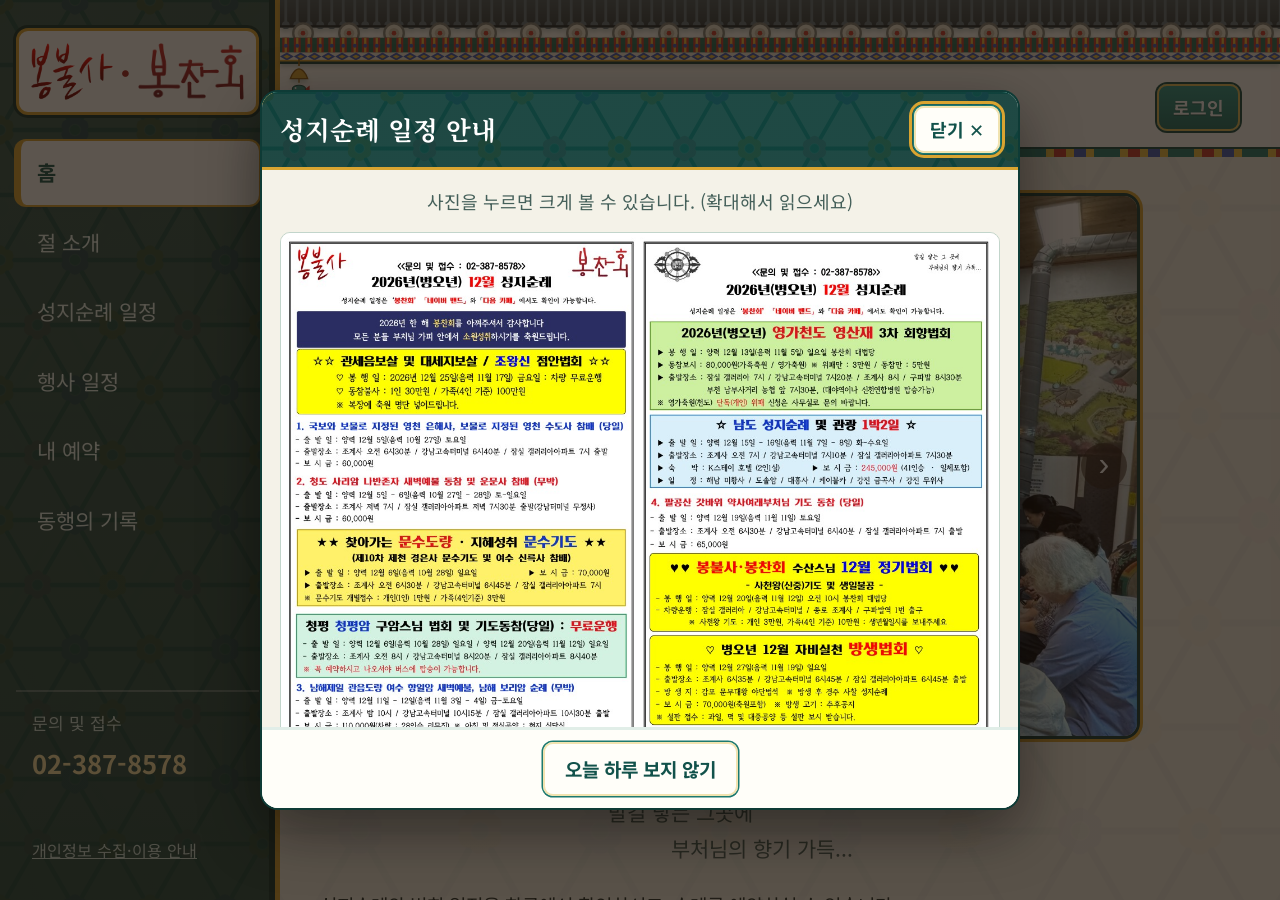
==== commit 953cf69f: "각 페이지 맨 위 제목줄에 절 지붕 처마(기와·막새·단청 서까래)와 풍경 장식 추가 Co-Authored-By: Claude Sonnet 5.5 <noreply@anthropic." ====
--- a/index.html
+++ b/index.html
@@ -65,7 +65,7 @@
 
   /* ---------- 가운데 화면 ---------- */
   .main { flex: 1; min-width: 0; display: flex; flex-direction: column; }
-  .main > header { padding: 22px 40px 26px; border-bottom: 0; background: var(--panel); display: flex; align-items: center; justify-content: space-between; gap: 12px; position: relative; z-index: 5; }
+  .main > header { padding: calc(var(--roof-h) + 20px) 40px 26px; border-bottom: 0; background: var(--panel); display: flex; align-items: center; justify-content: space-between; gap: 12px; position: relative; z-index: 5; }
   .main > header::after { content: ""; position: absolute; left: 0; right: 0; bottom: 0; height: 8px; background: var(--dancheong); border-top: 2px solid #0f4a43; }
   .main > header h1 { margin: 0; font-size: 1.8rem; }
   .who { display: flex; align-items: center; gap: 10px; flex-wrap: wrap; justify-content: flex-end; }
@@ -122,7 +122,7 @@
     .nav { flex-direction: row; gap: 4px; }
     .nav a { white-space: nowrap; padding: 10px 14px; border-left: 0; border-bottom: 4px solid transparent; border-radius: 10px; font-size: 1.05rem; }
     .nav a[aria-current="page"] { border-bottom-color: var(--gold); box-shadow: none; }
-    .main > header { padding: 14px 16px; }
+    .main > header { padding: calc(var(--roof-h) + 12px) 16px 18px 44px; }
     .main > header h1 { font-size: 1.5rem; }
     .pad, .soon { padding: 24px 16px 40px; }
     .hero h2 { font-size: 1.7rem; }
--- a/theme.css
+++ b/theme.css
@@ -356,3 +356,13 @@
 /* 전단·검색 칸에도 같은 단청 띠 */
 .flyers, .searchbar { position: relative; overflow: hidden; padding-top: 30px; }
 .flyers::before, .searchbar::before { content: ''; position: absolute; left: 0; right: 0; top: 0; height: 8px; background: var(--dancheong); border-bottom: 2px solid #0f4a43; }
+
+/* 각 화면 맨 위: 절 지붕 처마(기와 · 막새 · 단청 서까래)와 풍경 (images/roof.svg, images/pungyeong.svg) */
+header.page, .main > header { --roof-h: 64px; }
+header.page::before, .main > header::before {
+  content: ''; position: absolute; left: 0; right: 0; top: 0; height: calc(var(--roof-h) + 52px); pointer-events: none; z-index: 0;
+  background: url("images/pungyeong.svg") no-repeat 8px calc(var(--roof-h) - 5px) / 22px auto, url("images/roof.svg") repeat-x 0 0 / auto var(--roof-h);
+  filter: drop-shadow(0 3px 2px rgba(15,63,58,.25));
+}
+header.page { padding-top: calc(var(--roof-h) + 22px); padding-left: 52px; }
+@media (max-width: 760px) { header.page, .main > header { --roof-h: 40px; } header.page { padding-top: calc(var(--roof-h) + 16px); padding-left: 40px; } }
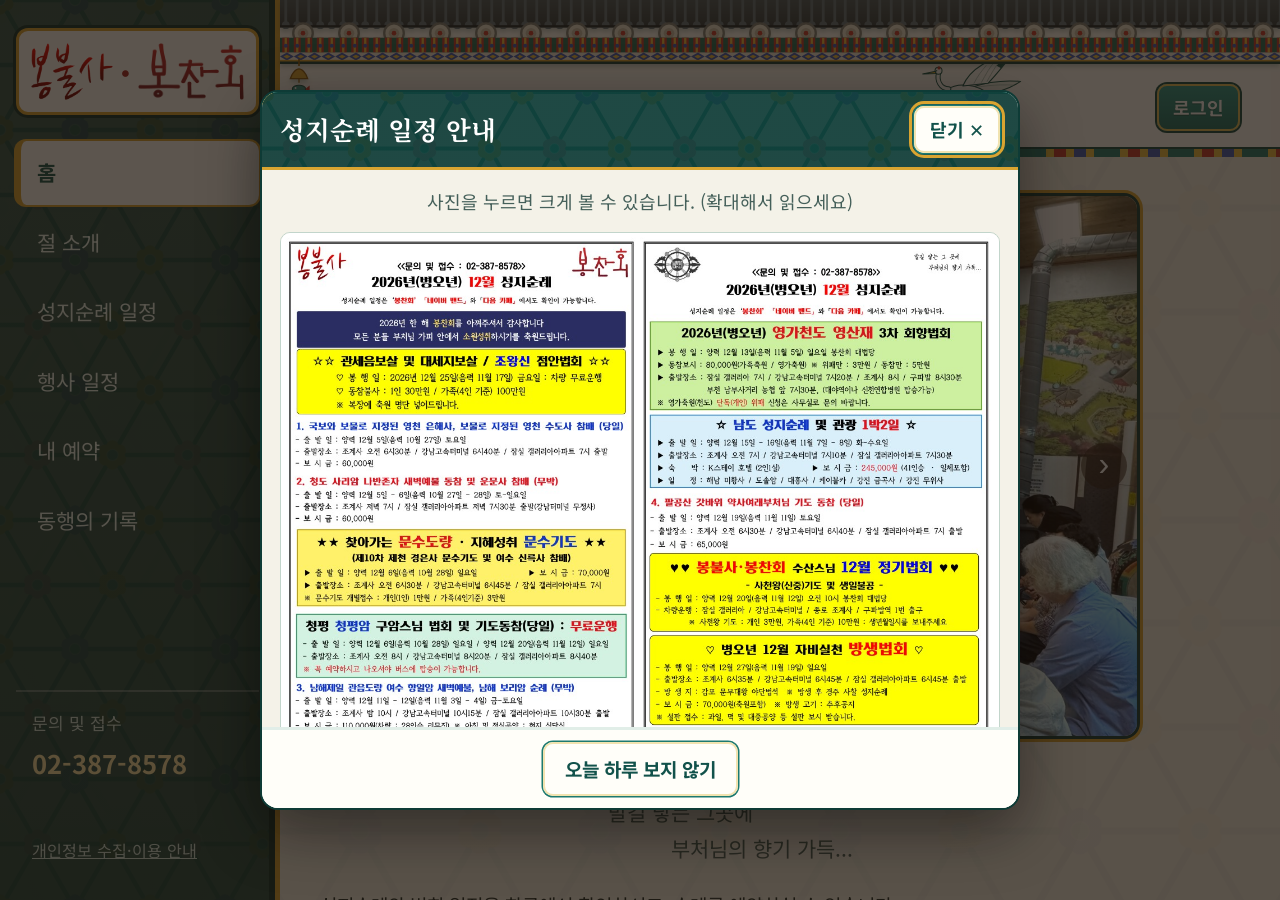
==== commit 78fde23a: "전통 무늬(학·거북·사슴·꽃문양·단청 띠) 직접 그려 홈페이지 꾸미기 Co-Authored-By: Claude Sonnet 5.5 <noreply@anthropic.com>" ====
--- a/index.html
+++ b/index.html
@@ -31,6 +31,7 @@
 <link rel="stylesheet" href="theme.css">
 <style>
   html, body { height: 100%; }
+  body::after { display: none; } /* 쉘은 가로 배치라 아래 띠를 끔 (각 페이지 안에서 보임) */
   body { display: flex; }
 
   /* ---------- 왼쪽 메뉴: 대웅전 기둥 같은 깊은 옥빛 + 꽃살문 ---------- */
@@ -68,6 +69,8 @@
   .main > header { padding: calc(var(--roof-h) + 20px) 40px 26px; border-bottom: 0; background: var(--panel); display: flex; align-items: center; justify-content: space-between; gap: 12px; position: relative; z-index: 5; }
   .main > header::after { content: ""; position: absolute; left: 0; right: 0; bottom: 0; height: 8px; background: var(--dancheong); border-top: 2px solid #0f4a43; }
   .main > header h1 { margin: 0; font-size: 1.8rem; }
+  .main > header { background-image: url("images/crane.svg"); background-repeat: no-repeat; background-position: right 250px bottom 30px; background-size: 112px auto; }
+  .home-motif { max-width: 820px; height: 150px; margin: 8px 0 20px; background: url("images/sipjangsaeng.svg") no-repeat left center / contain; opacity: .95; }
   .who { display: flex; align-items: center; gap: 10px; flex-wrap: wrap; justify-content: flex-end; }
   .who .name { font-weight: 700; color: var(--brand-dark); }
   .stage { flex: 1; min-height: 0; position: relative; }
@@ -122,7 +125,8 @@
     .nav { flex-direction: row; gap: 4px; }
     .nav a { white-space: nowrap; padding: 10px 14px; border-left: 0; border-bottom: 4px solid transparent; border-radius: 10px; font-size: 1.05rem; }
     .nav a[aria-current="page"] { border-bottom-color: var(--gold); box-shadow: none; }
-    .main > header { padding: calc(var(--roof-h) + 12px) 16px 18px 44px; }
+    .main > header { padding: calc(var(--roof-h) + 12px) 16px 34px 44px; background-image: none; }
+    .home-motif { height: 100px; }
     .main > header h1 { font-size: 1.5rem; }
     .pad, .soon { padding: 24px 16px 40px; }
     .hero h2 { font-size: 1.7rem; }
@@ -162,6 +166,7 @@
             <a class="btn ghost" href="#temple:info">연락처 · 오시는 길</a>
           </div>
         </div>
+        <div class="home-motif" aria-hidden="true"></div>
         <h2 class="sec">바로가기</h2>
         <div class="cards" id="cards"></div>
       </div>
--- a/theme.css
+++ b/theme.css
@@ -366,3 +366,26 @@
 }
 header.page { padding-top: calc(var(--roof-h) + 22px); padding-left: 52px; }
 @media (max-width: 760px) { header.page, .main > header { --roof-h: 40px; } header.page { padding-top: calc(var(--roof-h) + 16px); padding-left: 40px; } }
+
+/* =====================================================================
+   전통 무늬 (십장생 · 단청 머리초 · 원형 꽃): images/dancheong-band.svg, rosette.svg, crane.svg, sipjangsaeng.svg
+   ===================================================================== */
+/* 제목줄 아래 띠를 단청 머리초 무늬로 */
+header.page::after, .main > header::after {
+  height: 26px; background: url("images/dancheong-band.svg") repeat-x 0 0 / auto 26px; border-top: 0;
+}
+header.page { padding-bottom: 38px; }
+
+/* 카드 오른쪽 위 둥근 꽃 장식 */
+.item::after {
+  content: ''; position: absolute; right: 14px; top: 20px; width: 36px; height: 36px; pointer-events: none;
+  background: url("images/rosette.svg") no-repeat center / contain; opacity: .9;
+}
+.item .top { padding-right: 44px; }
+
+/* 페이지 맨 아래: 십장생 그림 띠(학 · 거북 · 사슴) */
+body::after {
+  content: ''; display: block; max-width: 720px; height: 130px; margin: 28px auto 0;
+  background: url("images/sipjangsaeng.svg") no-repeat center / contain; opacity: .92; pointer-events: none;
+}
+@media (max-width: 760px) { body::after { height: 90px; margin-top: 16px; } .item::after { width: 28px; height: 28px; top: 18px; right: 10px; } .item .top { padding-right: 34px; } }
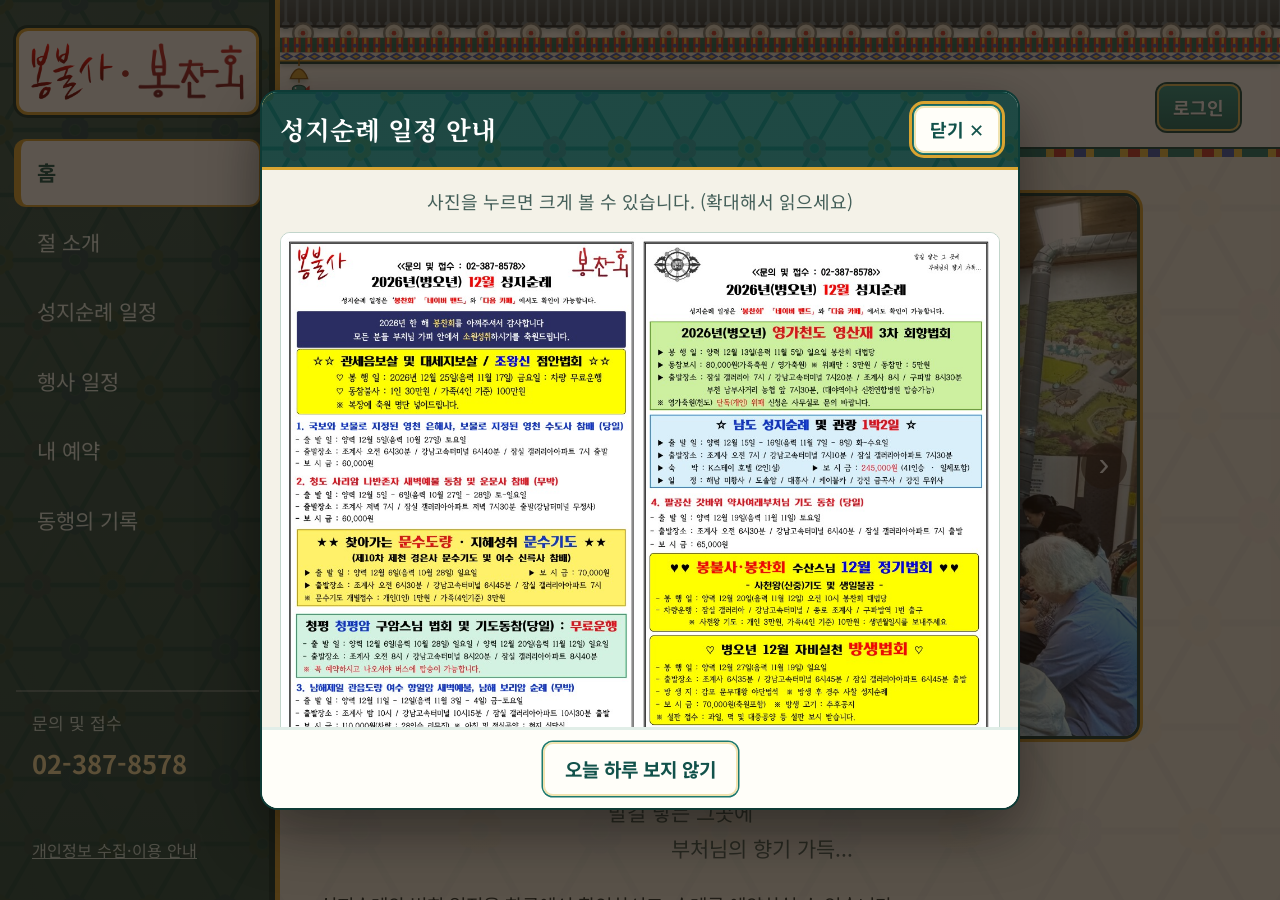
==== commit a999cef4: "추가했던 동물 그림(학·거북·사슴) 제거 Co-Authored-By: Claude Sonnet 5.5 <noreply@anthropic.com>" ====
--- a/index.html
+++ b/index.html
@@ -31,7 +31,6 @@
 <link rel="stylesheet" href="theme.css">
 <style>
   html, body { height: 100%; }
-  body::after { display: none; } /* 쉘은 가로 배치라 아래 띠를 끔 (각 페이지 안에서 보임) */
   body { display: flex; }
 
   /* ---------- 왼쪽 메뉴: 대웅전 기둥 같은 깊은 옥빛 + 꽃살문 ---------- */
@@ -69,8 +68,6 @@
   .main > header { padding: calc(var(--roof-h) + 20px) 40px 26px; border-bottom: 0; background: var(--panel); display: flex; align-items: center; justify-content: space-between; gap: 12px; position: relative; z-index: 5; }
   .main > header::after { content: ""; position: absolute; left: 0; right: 0; bottom: 0; height: 8px; background: var(--dancheong); border-top: 2px solid #0f4a43; }
   .main > header h1 { margin: 0; font-size: 1.8rem; }
-  .main > header { background-image: url("images/crane.svg"); background-repeat: no-repeat; background-position: right 250px bottom 30px; background-size: 112px auto; }
-  .home-motif { max-width: 820px; height: 150px; margin: 8px 0 20px; background: url("images/sipjangsaeng.svg") no-repeat left center / contain; opacity: .95; }
   .who { display: flex; align-items: center; gap: 10px; flex-wrap: wrap; justify-content: flex-end; }
   .who .name { font-weight: 700; color: var(--brand-dark); }
   .stage { flex: 1; min-height: 0; position: relative; }
@@ -125,8 +122,7 @@
     .nav { flex-direction: row; gap: 4px; }
     .nav a { white-space: nowrap; padding: 10px 14px; border-left: 0; border-bottom: 4px solid transparent; border-radius: 10px; font-size: 1.05rem; }
     .nav a[aria-current="page"] { border-bottom-color: var(--gold); box-shadow: none; }
-    .main > header { padding: calc(var(--roof-h) + 12px) 16px 34px 44px; background-image: none; }
-    .home-motif { height: 100px; }
+    .main > header { padding: calc(var(--roof-h) + 12px) 16px 34px 44px; }
     .main > header h1 { font-size: 1.5rem; }
     .pad, .soon { padding: 24px 16px 40px; }
     .hero h2 { font-size: 1.7rem; }
@@ -166,7 +162,6 @@
             <a class="btn ghost" href="#temple:info">연락처 · 오시는 길</a>
           </div>
         </div>
-        <div class="home-motif" aria-hidden="true"></div>
         <h2 class="sec">바로가기</h2>
         <div class="cards" id="cards"></div>
       </div>
--- a/theme.css
+++ b/theme.css
@@ -368,7 +368,7 @@
 @media (max-width: 760px) { header.page, .main > header { --roof-h: 40px; } header.page { padding-top: calc(var(--roof-h) + 16px); padding-left: 40px; } }
 
 /* =====================================================================
-   전통 무늬 (십장생 · 단청 머리초 · 원형 꽃): images/dancheong-band.svg, rosette.svg, crane.svg, sipjangsaeng.svg
+   전통 무늬 (단청 머리초 · 원형 꽃): images/dancheong-band.svg, rosette.svg
    ===================================================================== */
 /* 제목줄 아래 띠를 단청 머리초 무늬로 */
 header.page::after, .main > header::after {
@@ -383,9 +383,4 @@
 }
 .item .top { padding-right: 44px; }
 
-/* 페이지 맨 아래: 십장생 그림 띠(학 · 거북 · 사슴) */
-body::after {
-  content: ''; display: block; max-width: 720px; height: 130px; margin: 28px auto 0;
-  background: url("images/sipjangsaeng.svg") no-repeat center / contain; opacity: .92; pointer-events: none;
-}
-@media (max-width: 760px) { body::after { height: 90px; margin-top: 16px; } .item::after { width: 28px; height: 28px; top: 18px; right: 10px; } .item .top { padding-right: 34px; } }
+@media (max-width: 760px) { .item::after { width: 28px; height: 28px; top: 18px; right: 10px; } .item .top { padding-right: 34px; } }
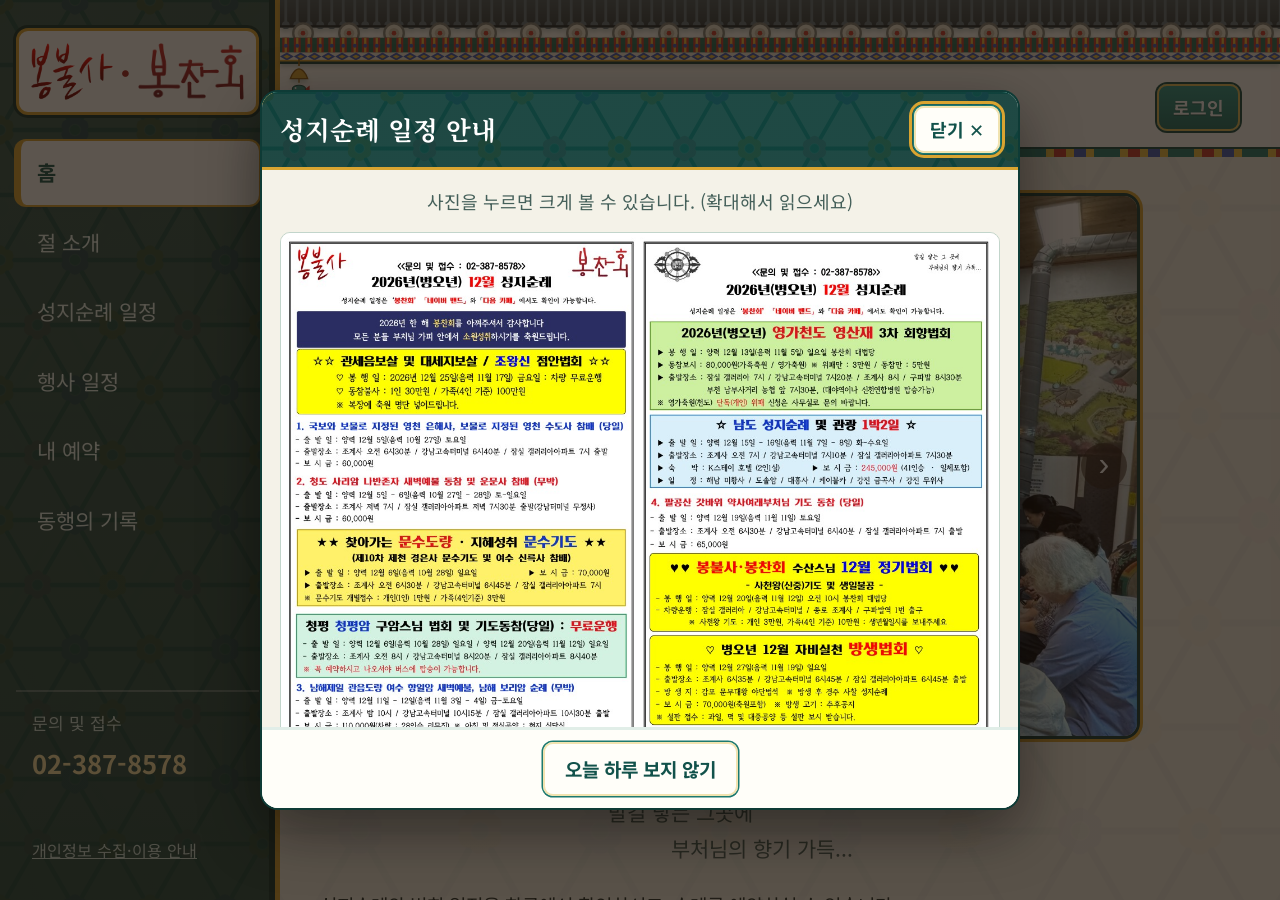
==== commit f496a62e: "로그아웃 버튼을 절반 크기로 축소 (PC·모바일 공통) Co-Authored-By: Claude Sonnet 5.5 <noreply@anthropic.com>" ====
--- a/index.html
+++ b/index.html
@@ -70,6 +70,8 @@
   .main > header h1 { margin: 0; font-size: 1.8rem; }
   .who { display: flex; align-items: center; gap: 10px; flex-wrap: wrap; justify-content: flex-end; }
   .who .name { font-weight: 700; color: var(--brand-dark); }
+  /* 로그아웃 버튼은 다른 버튼의 절반 크기 (PC·모바일 공통) */
+  .who .btn.logout { min-height: 22px; padding: 2px 9px; font-size: .78rem; border-radius: 7px; box-shadow: 0 0 0 1.5px var(--brand), inset 0 0 0 1px #f1e3b0; }
   .stage { flex: 1; min-height: 0; position: relative; }
   .view { display: none; height: 100%; }
   .view.on { display: block; }
@@ -311,7 +313,7 @@
       who.append(a1, a3, a4, a2);
     }
     if (m || admin) {
-      const out = mk('button', 'btn ghost small', '로그아웃'); out.type = 'button';
+      const out = mk('button', 'btn ghost small logout', '로그아웃'); out.type = 'button';
       out.addEventListener('click', () => {
         try { sessionStorage.removeItem('member'); sessionStorage.removeItem('admin_token'); } catch (e) {}
         renderWho();
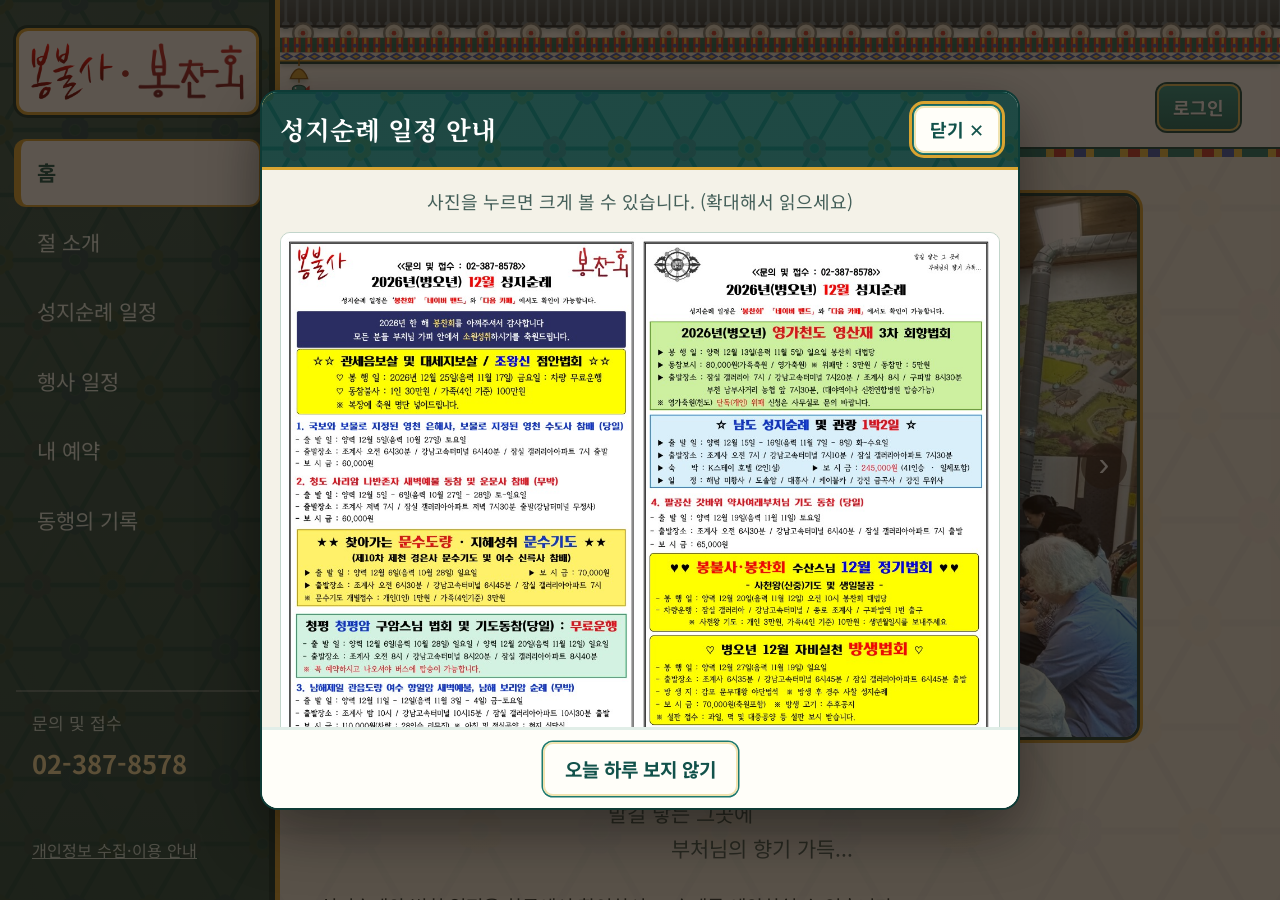
==== commit b4ddaff9: "제목 줄(페이지명·이름·로그아웃)을 맨 위에서만 보이고 스크롤하면 사라지게 변경 Co-Authored-By: Claude Sonnet 5.5 <noreply@anthropic.co" ====
--- a/index.html
+++ b/index.html
@@ -64,8 +64,10 @@
   .side .call a { display: block; margin-top: 4px; font-size: 1.35rem; font-weight: 700; color: #ffe9a8; text-decoration: none; }
 
   /* ---------- 가운데 화면 ---------- */
-  .main { flex: 1; min-width: 0; display: flex; flex-direction: column; }
-  .main > header { padding: calc(var(--roof-h) + 20px) 40px 26px; border-bottom: 0; background: var(--panel); display: flex; align-items: center; justify-content: space-between; gap: 12px; position: relative; z-index: 5; }
+  .main { flex: 1; min-width: 0; display: flex; flex-direction: column; position: relative; overflow: hidden; }
+  /* 제목 줄은 화면 맨 위에만 있고, 아래로 스크롤하면 내용과 함께 올라가 사라집니다 (스크립트의 syncHead).
+     내용은 제목 줄 높이(--hh)만큼 아래에서 시작합니다. */
+  .main > header { padding: calc(var(--roof-h) + 20px) 40px 26px; border-bottom: 0; background: var(--panel); display: flex; align-items: center; justify-content: space-between; gap: 12px; position: absolute; top: 0; left: 0; right: 0; z-index: 5; will-change: transform; }
   .main > header::after { content: ""; position: absolute; left: 0; right: 0; bottom: 0; height: 8px; background: var(--dancheong); border-top: 2px solid #0f4a43; }
   .main > header h1 { margin: 0; font-size: 1.8rem; }
   .who { display: flex; align-items: center; gap: 10px; flex-wrap: wrap; justify-content: flex-end; }
@@ -77,7 +79,7 @@
   .view.on { display: block; }
   iframe.frame { width: 100%; height: 100%; border: 0; background: var(--bg); }
 
-  .pad { padding: 36px 40px 56px; overflow: auto; height: 100%; }
+  .pad { padding: calc(var(--hh, 0px) + 36px) 40px 56px; overflow: auto; height: 100%; }
   .hero { max-width: 820px; display: grid; gap: 22px; margin-bottom: 36px; }
   /* 문구: 두 줄을 한 덩어리로 가운데에 놓고, 둘째 줄은 안쪽으로 들여서 엇갈리게 */
   .hero .tag { margin: 0; color: var(--muted); font-size: 1.1rem; line-height: 1.7; justify-self: center; text-align: left; }
@@ -100,7 +102,7 @@
   .menu-card b { display: block; font-family: var(--serif); font-size: 1.3rem; margin-bottom: 6px; color: var(--brand-dark); }
   .menu-card span { color: var(--muted); }
 
-  .soon { height: 100%; display: grid; place-items: center; text-align: center; padding: 32px; }
+  .soon { height: 100%; display: grid; place-items: center; text-align: center; padding: calc(var(--hh, 0px) + 32px) 32px 32px; }
   .soon .badge { display: inline-block; font-size: 1rem; padding: 6px 16px; background: #f3e1bd; color: #6f4a0c; margin-bottom: 16px; }
   .soon h2 { margin: 0 0 8px; font-size: 1.9rem; }
   .soon p { margin: 0; color: var(--muted); }
@@ -126,7 +128,7 @@
     .nav a[aria-current="page"] { border-bottom-color: var(--gold); box-shadow: none; }
     .main > header { padding: calc(var(--roof-h) + 12px) 16px 34px 44px; }
     .main > header h1 { font-size: 1.5rem; }
-    .pad, .soon { padding: 24px 16px 40px; }
+    .pad, .soon { padding: calc(var(--hh, 0px) + 24px) 16px 40px; }
     .hero h2 { font-size: 1.7rem; }
   }
 </style>
@@ -231,6 +233,7 @@
 
   function show(name) {
     Object.entries(views).forEach(([k, el]) => el.classList.toggle('on', k === name));
+    if (typeof syncHead === 'function' && typeof headEl !== 'undefined') syncHead(); // 화면을 바꾸면 제목 줄을 다시 맨 위에
   }
 
   async function exists(file) {
@@ -271,6 +274,37 @@
       show('soon');
     }
   }
+
+  /* ---------- 제목 줄: 맨 위에서만 보이고, 스크롤을 내리면 올라가 사라짐 (왼쪽 메뉴 등은 그대로) ---------- */
+  const headEl = document.querySelector('.main > header');
+  let headH = 0;
+  function scroller() { // 지금 보이는 화면에서 실제로 스크롤되는 것
+    if (views.frame.classList.contains('on')) {
+      try { const d = $('frame').contentDocument; return d && (d.scrollingElement || d.documentElement); } catch (e) { return null; }
+    }
+    if (views.home.classList.contains('on')) return views.home.querySelector('.pad');
+    return null;
+  }
+  function syncHead() {
+    const s = scroller();
+    const y = s ? s.scrollTop : 0;
+    headEl.style.transform = 'translateY(' + (-Math.min(Math.max(y, 0), headH)) + 'px)';
+  }
+  function padFrame() { // 안쪽 페이지도 제목 줄 높이만큼 아래에서 시작
+    try { $('frame').contentDocument.documentElement.style.paddingTop = headH + 'px'; } catch (e) {}
+  }
+  function measureHead() {
+    headH = headEl.offsetHeight;
+    document.documentElement.style.setProperty('--hh', headH + 'px');
+    padFrame(); syncHead();
+  }
+  views.home.querySelector('.pad').addEventListener('scroll', syncHead, { passive: true });
+  $('frame').addEventListener('load', () => {
+    try { $('frame').contentWindow.addEventListener('scroll', syncHead, { passive: true }); } catch (e) {}
+    padFrame(); syncHead();
+  });
+  if (window.ResizeObserver) new ResizeObserver(measureHead).observe(headEl); else window.addEventListener('resize', measureHead);
+  measureHead();
 
   window.addEventListener('hashchange', open);
   open();
